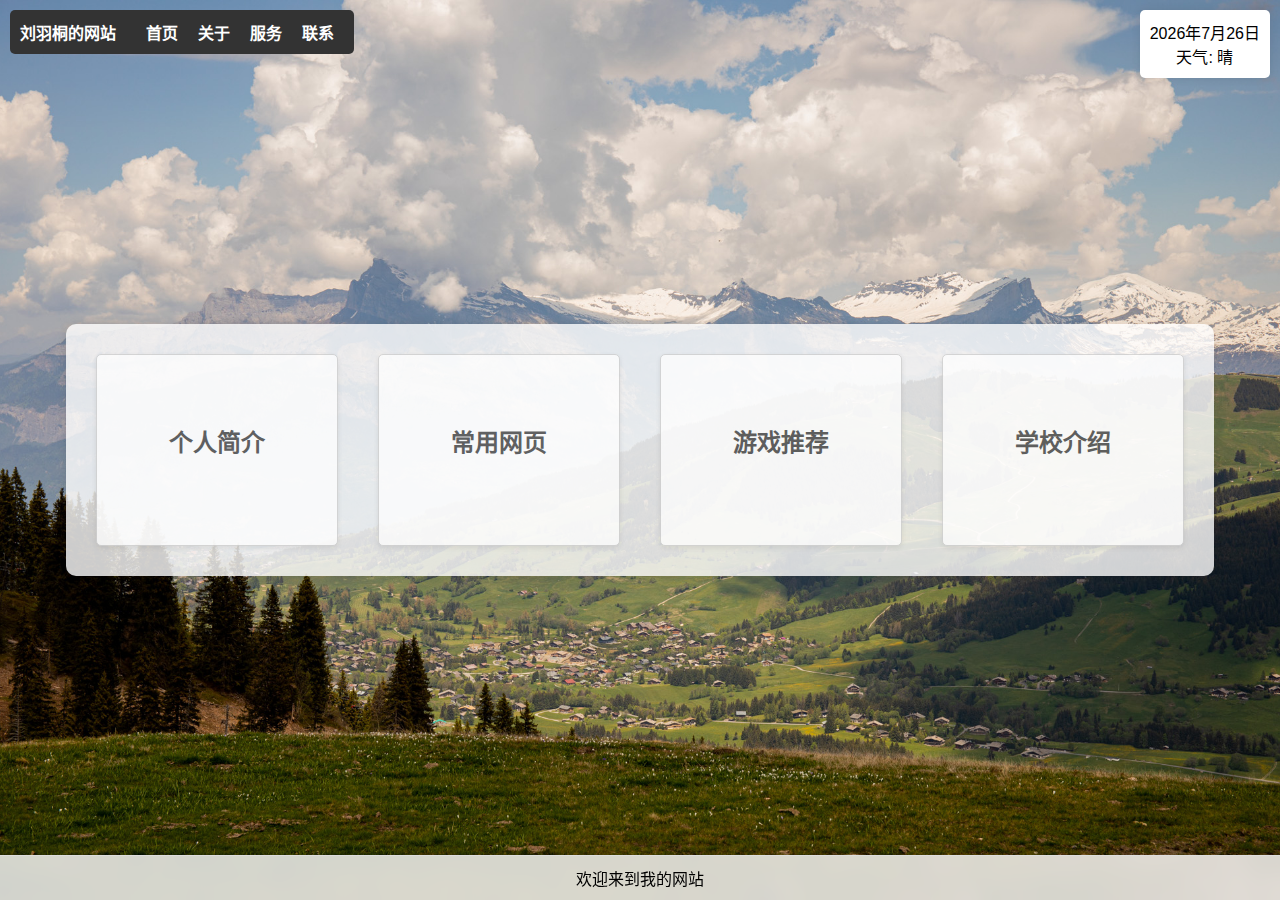
==== index.html @ bee17570 "tenth commit 2024.12.2" ====
<!DOCTYPE html>
<html lang="zh-cn">
<head>
    <meta charset="UTF-8">
    <meta name="viewport" content="width=device-width, initial-scale=1.0">
    <title>欢迎来到我的网站</title>
    <link rel="stylesheet" href="Web/styles.css">
    <style>
        .tooltip {
            position: absolute;
            background-color: white;
            color: black;
            padding: 5px 10px;  
            border-radius: 5px;
            box-shadow: 0 2px 5px rgba(0, 0, 0, 0.1);
            opacity: 0;
            transition: opacity 0.3s ease-in-out, transform 0.3s ease-in-out;
            pointer-events: none;
            transform: translateY(-10px);
        }
        .tooltip.show {
            opacity: 1;
            transform: translateY(0);
        }
    </style>
</head>
<body>
    <nav class="navbar">
        <span class="site-title">刘羽桐的网站</span>
        <a href="#">首页</a>
        <a href="#" id="about">关于</a>
        <a href="#">服务</a>
        <a href="#" id="contact">联系</a>
    </nav>
    <div class="date-weather">
        <div id="date"></div>
        <div id="weather">天气: 晴</div>
    </div>
    <div class="container">
        <div class="card">
            <a href="Web/Self Intro.html" target="_blank">
                <h2>个人简介</h2>
            </a>
        </div>
        <div class="card">
            <a href="Web/Webpage Guide.html" target="_blank">
                <h2>常用网页</h2>
            </a>
        </div>
        <div class="card">
            <a href="Web/Game Intro.html" target="_blank">
                <h2>游戏推荐</h2>
            </a>
        </div>
        <div class="card">
            <a href="Web/School Intro.html" target="_blank">
                <h2>学校介绍</h2>
            </a>
        </div>
    </div>
    <footer class="footer">
        <span>欢迎来到我的网站</span>
    </footer>
    <div id="tooltip" class="tooltip"></div>
    <script>
        // 获取当前日期
        const dateElement = document.getElementById('date');
        const today = new Date();
        const options = { year: 'numeric', month: 'long', day: 'numeric' };
        dateElement.textContent = today.toLocaleDateString('zh-CN', options);

        // 显示提示文字
        const aboutLink = document.getElementById('about');
        const contactLink = document.getElementById('contact');
        const tooltip = document.getElementById('tooltip');

        aboutLink.addEventListener('mouseover', () => {
            tooltip.textContent = '本网页新生实践网页作业展示';
            tooltip.style.top = `${aboutLink.offsetTop + aboutLink.offsetHeight}px`;
            tooltip.style.left = `${aboutLink.offsetLeft}px`;
            tooltip.classList.add('show');
        });

        aboutLink.addEventListener('mouseout', () => {
            tooltip.classList.remove('show');
        });

        contactLink.addEventListener('mouseover', () => {
            tooltip.textContent = '邮箱：U202414877@hust.edu.cn';
            tooltip.style.top = `${contactLink.offsetTop + contactLink.offsetHeight}px`;
            tooltip.style.left = `${contactLink.offsetLeft}px`;
            tooltip.classList.add('show');
        });

        contactLink.addEventListener('mouseout', () => {
            tooltip.classList.remove('show');
        });
    </script>
</body>
</html>
---- Web/styles.css ----
body {
    background-image: url('../Image/Main Back.png');
    background-size: cover;
    background-position: center;
    font-family: Arial, sans-serif;
    margin: 0;
    padding: 0;
    display: flex;
    flex-direction: column;
    align-items: center;
    justify-content: center;
    height: 100vh;
    position: relative;
}

.navbar {
    position: absolute;
    top: 10px;
    left: 10px;
    background-color: #333;
    padding: 10px;
    border-radius: 5px;
    display: flex;
    align-items: center;
}

.navbar .site-title {
    color: white;
    font-weight: bold;
    margin-right: 20px;
}

.navbar a {
    color: white;
    margin: 0 10px;
    text-decoration: none;
    font-weight: bold;
}

.navbar a:hover {
    text-decoration: underline;
}

.date-weather {
    position: absolute;
    top: 10px;
    right: 10px;
    background-color: #fff;
    padding: 10px;
    border-radius: 5px;
    box-shadow: 0 0 10px rgba(0, 0, 0, 0.1);
    text-align: center;
    animation: fadeIn 1s ease-in-out;
}

@keyframes fadeIn {
    from {
        opacity: 0;
    }
    to {
        opacity: 1;
    }
}

.container {
    max-width: 1200px;
    margin: 20px auto;
    padding: 20px;
    background-color: rgba(255, 255, 255, 0.8);
    box-shadow: 0 0 10px rgba(0, 0, 0, 0.1);
    position: relative;
    border-radius: 10px;
    display: flex;
    justify-content: space-around;
    align-items: center;
    gap: 20px; /* 增大方块之间的距离 */
}

.card {
    background-color: #fff;
    border: 1px solid #ccc;
    border-radius: 5px;
    box-shadow: 0 2px 5px rgba(0, 0, 0, 0.1);
    margin: 10px;
    padding: 20px;
    transition: transform 0.3s, opacity 0.3s;
    flex: 1;
    max-width: 30%;
    display: flex;
    align-items: center;
    justify-content: center;
    text-align: center;
    opacity: 0.75; /* 设置初始不透明度为75% */
    position: relative;
    width: 200px;
    height: 150px;
}

.card:hover {
    transform: translateY(-10px);
    opacity: 1; /* 鼠标悬停时不透明度变为100% */
}

.card h2 {
    margin-top: 0;
    color: #333;
    z-index: 1;
}

.card h2 a {
    text-decoration: none;
    color: #333;
}

.card h2 a:hover {
    text-decoration: underline;
}

.card a {
    position: absolute;
    top: 0;
    left: 0;
    width: 100%;
    height: 100%;
    display: flex;
    justify-content: center;
    align-items: center;
    text-decoration: none;
    color: inherit;
}

.footer {
    position: fixed;
    bottom: 0;
    width: 100%;
    text-align: center;
    background-color: rgba(255, 255, 255, 0.8);
    backdrop-filter: blur(10px);
    color: black;
    padding: 10px 0;
    border-top: 1px solid #ddd;
}

@media (max-width: 768px) {
    .container {
        flex-direction: column;
        padding: 10px;
    }

    .navbar {
        text-align: left;
    }

    .navbar a {
        display: block;
        margin: 5px 0;
    }
}

.header {
    position: absolute;
    top: 0;
    left: 50%;
    transform: translateX(-50%);
    background-color: rgba(255, 255, 255, 0.8);
    padding: 10px 20px;
    border-radius: 5px;
    box-shadow: 0 0 10px rgba(0, 0, 0, 0.1);
    font-size: 24px;
    font-weight: bold;
    z-index: 1000; /* 确保 header 在最上层 */
}
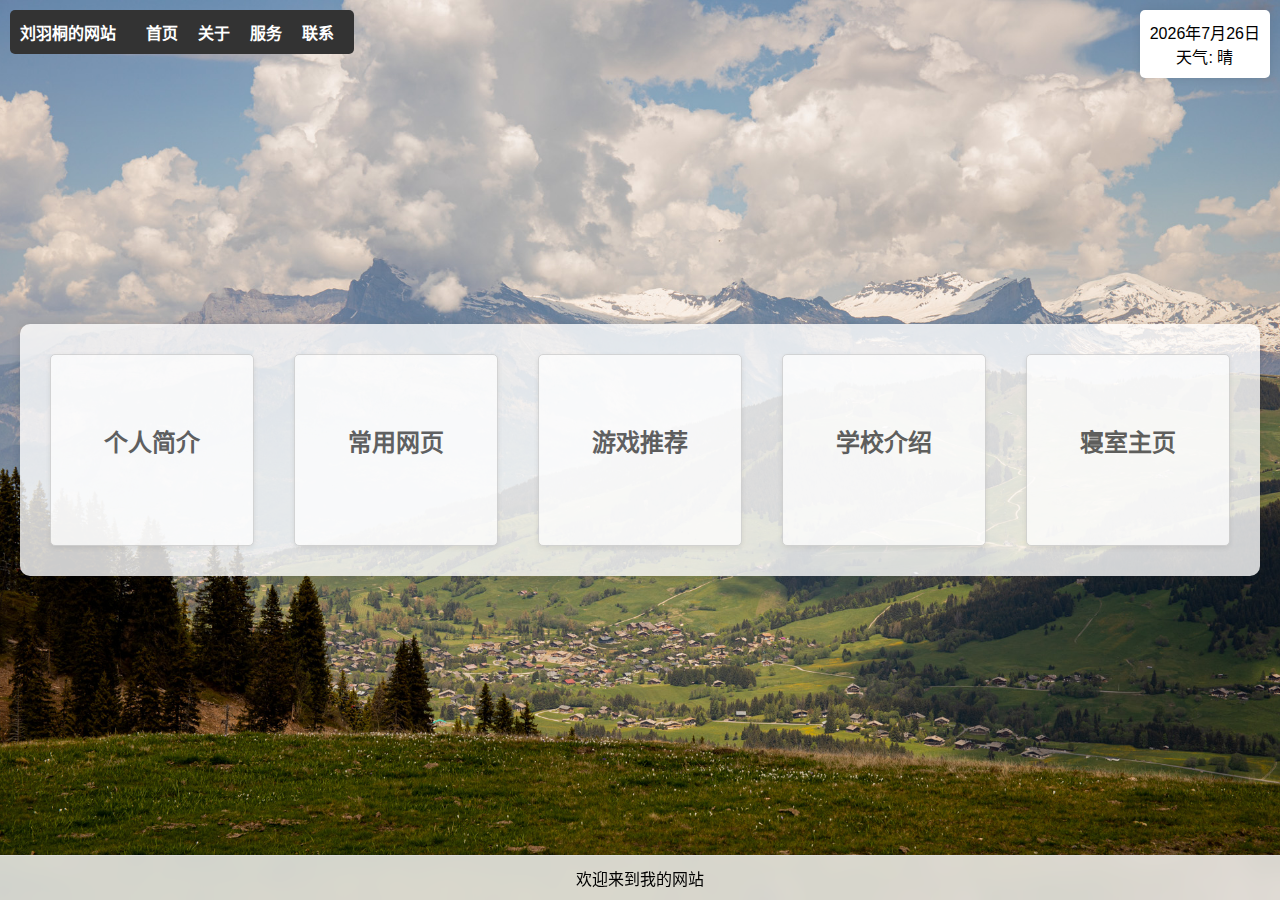
==== commit 8cccb0ce: "13th commit 2024.12.5" ====
--- a/index.html
+++ b/index.html
@@ -57,6 +57,10 @@
                 <h2>学校介绍</h2>
             </a>
         </div>
+        <div class="card">
+            <a href="https://unexp-yyf.github.io/dormweb/webpage/Dorm.html" target="_blank">
+                <h2>寝室主页</h2>
+            </a>
     </div>
     <footer class="footer">
         <span>欢迎来到我的网站</span>
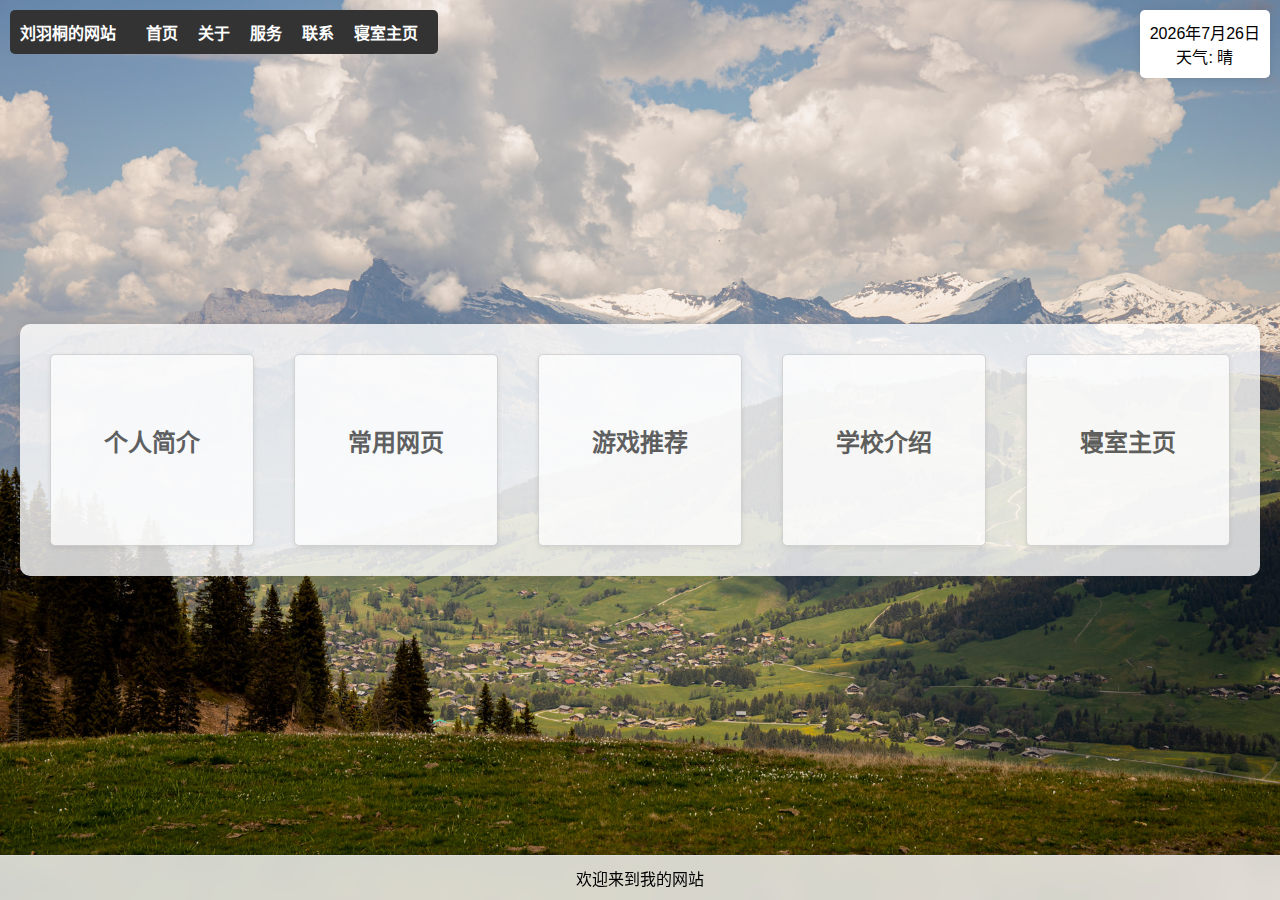
==== commit 3fba32ee: "14th commit" ====
--- a/index.html
+++ b/index.html
@@ -31,6 +31,7 @@
         <a href="#" id="about">关于</a>
         <a href="#">服务</a>
         <a href="#" id="contact">联系</a>
+        <a href="https://unexp-yyf.github.io/dormweb/webpage/Dorm.html" target="_blank">寝室主页</a>
     </nav>
     <div class="date-weather">
         <div id="date"></div>
